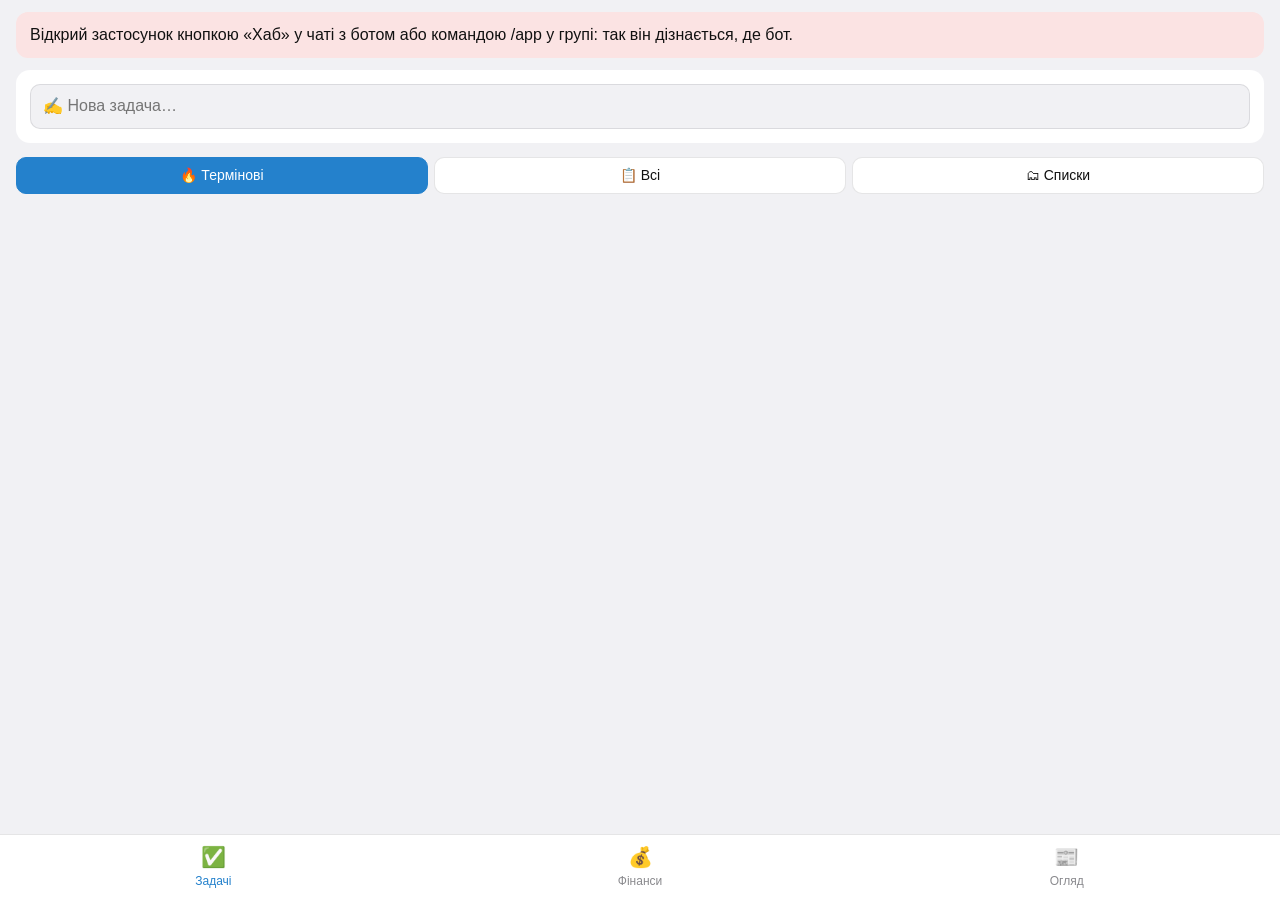
==== index.html @ 7ffdaf8e "Вкладка «Фінанси»: бюджет на сьогодні, підтвердження, готівка, місяць з лімітами, операції Co-Author" ====
<!doctype html>
<html lang="uk">
<head>
  <meta charset="utf-8">
  <meta name="viewport" content="width=device-width, initial-scale=1, viewport-fit=cover">
  <meta name="color-scheme" content="light dark">
  <title>Outer Mind</title>
  <script src="https://telegram.org/js/telegram-web-app.js"></script>
  <link rel="stylesheet" href="style.css">
</head>
<body>
  <main>
    <p class="banner" id="banner" hidden></p>

    <section class="screen active" id="tasks">
      <form class="add card" id="add-form" autocomplete="off">
        <input id="add-title" maxlength="200" placeholder="✍️ Нова задача…">
        <div class="add-extra" id="add-extra" hidden>
          <div class="chips" id="add-priority"></div>
          <div class="chips" id="add-category"></div>
          <button class="primary" type="submit">Додати</button>
        </div>
      </form>

      <div class="segments" id="filters">
        <button data-filter="urgent" class="on">🔥 Термінові</button>
        <button data-filter="all">📋 Всі</button>
        <button data-filter="lists">🗂 Списки</button>
      </div>
      <div class="chips lists" id="list-chips" hidden></div>

      <p class="summary" id="summary"></p>
      <ul class="tasks" id="task-list"></ul>
      <p class="empty" id="empty" hidden></p>
    </section>

    <section class="screen" id="finance">
      <div class="card budget">
        <div class="budget-head">
          <span class="muted">Сьогодні</span>
          <span id="f-days" class="muted"></span>
        </div>
        <div class="big" id="f-today"></div>
        <div class="bar"><i id="f-today-bar"></i></div>
        <div class="muted small" id="f-month-line"></div>
        <div class="money-row">
          <button class="link" id="f-cash" type="button"></button>
          <button class="link" id="f-balance-btn" type="button">💳 Баланс</button>
        </div>
        <div class="muted small" id="f-balance" hidden></div>
      </div>

      <div id="f-pending-box" hidden>
        <h3 class="section">⏳ Підтвердити</h3>
        <ul class="ops" id="f-pending"></ul>
      </div>

      <form class="card add" id="f-add" autocomplete="off">
        <div class="segments tight" id="f-kind">
          <button type="button" data-kind="spent" class="on">− Витрата</button>
          <button type="button" data-kind="income">+ Дохід</button>
        </div>
        <div class="row">
          <input id="f-amount" inputmode="decimal" placeholder="Сума, ₴" maxlength="12">
          <input id="f-comment" placeholder="на що" maxlength="200">
        </div>
        <div class="add-extra" id="f-add-extra" hidden>
          <div class="chips" id="f-add-cat"></div>
          <button class="primary" type="submit">💵 Записати готівкою</button>
        </div>
      </form>

      <div class="month-nav">
        <button type="button" class="ghost" id="f-prev">◀</button>
        <h3 id="f-month-title"></h3>
        <button type="button" class="ghost" id="f-next">▶</button>
      </div>
      <div class="card">
        <div class="totals">
          <div><span class="muted small">Дохід</span><b id="f-income"></b></div>
          <div><span class="muted small">Витрати</span><b id="f-spent"></b></div>
        </div>
        <ul class="cats" id="f-cats"></ul>
        <p class="muted small hint">Натисни категорію, щоб задати ліміт на місяць.</p>
      </div>

      <h3 class="section">📋 Операції</h3>
      <ul class="ops" id="f-ops"></ul>
      <p class="empty" id="f-ops-empty" hidden>За цей місяць операцій немає.</p>
    </section>
    <section class="screen" id="overview">
      <div class="card">
        <h2>📰 Огляд</h2>
        <p class="muted">Скоро: дайджести й підсумки дня. Поки що — в темі «Огляд» у групі.</p>
      </div>
    </section>
  </main>

  <div class="toast" id="toast" hidden>
    <span id="toast-text"></span>
    <button id="toast-undo" hidden>↩️ Повернути</button>
  </div>

  <div class="sheet-back" id="sheet" hidden>
    <form class="sheet" id="edit-form" autocomplete="off">
      <h2>⚙️ Задача</h2>
      <label>Назва<input id="e-title" maxlength="200" required></label>
      <span class="label">Пріоритет</span>
      <div class="chips" id="e-priority"></div>
      <span class="label">Список</span>
      <div class="chips" id="e-category"></div>
      <span class="label">Дедлайн</span>
      <div class="row">
        <input type="date" id="e-date">
        <input type="time" id="e-time">
        <button type="button" class="ghost" id="e-nodate">✖</button>
      </div>
      <label>Повторення
        <select id="e-rec">
          <option value="none">Ні</option>
          <option value="daily">Щодня</option>
          <option value="weekly">Щотижня (день дедлайну)</option>
          <option value="monthly">Щомісяця (число дедлайну)</option>
          <option value="other">Інше…</option>
        </select>
      </label>
      <input id="e-rec-text" placeholder="пн, чт · по буднях · кожні 3 дні · 5 числа" hidden>
      <label>💬 Коментар<textarea id="e-comment" maxlength="1000" rows="3"></textarea></label>
      <p class="error" id="e-error" hidden></p>
      <div class="row">
        <button type="button" class="danger" id="e-delete">🗑 Видалити</button>
        <button type="submit" class="primary">Зберегти</button>
      </div>
    </form>
  </div>

  <div class="sheet-back" id="fsheet" hidden>
    <form class="sheet" id="fsheet-form" autocomplete="off"></form>
  </div>

  <nav class="tabs">
    <button data-screen="tasks" class="on">✅<span>Задачі</span></button>
    <button data-screen="finance">💰<span>Фінанси</span></button>
    <button data-screen="overview">📰<span>Огляд</span></button>
  </nav>

  <script src="app.js"></script>
  <script src="finance.js"></script>
</body>
</html>
---- style.css ----
/* Кольори беруться з теми Telegram (--tg-theme-*); значення після коми — для відкриття в браузері. */
:root {
  --bg: var(--tg-theme-bg-color, #ffffff);
  --bg2: var(--tg-theme-secondary-bg-color, #f1f1f4);
  --text: var(--tg-theme-text-color, #111111);
  --hint: var(--tg-theme-hint-color, #8a8a8e);
  --accent: var(--tg-theme-button-color, #2481cc);
  --accent-text: var(--tg-theme-button-text-color, #ffffff);
  --section: var(--tg-theme-section-bg-color, #ffffff);
  --danger: var(--tg-theme-destructive-text-color, #e53935);
  --line: color-mix(in srgb, var(--hint) 22%, transparent);
}
@media (prefers-color-scheme: dark) {
  :root {
    --bg: var(--tg-theme-bg-color, #17212b);
    --bg2: var(--tg-theme-secondary-bg-color, #0e1621);
    --text: var(--tg-theme-text-color, #f5f5f5);
    --hint: var(--tg-theme-hint-color, #708499);
    --accent: var(--tg-theme-button-color, #5288c1);
    --section: var(--tg-theme-section-bg-color, #17212b);
  }
}

* { box-sizing: border-box; }
[hidden] { display: none !important; }
html, body { margin: 0; }
body {
  min-height: 100vh;
  background: var(--bg2);
  color: var(--text);
  font: 16px/1.4 -apple-system, BlinkMacSystemFont, "Segoe UI", Roboto, sans-serif;
  padding-bottom: calc(76px + env(safe-area-inset-bottom));
}
button, input, select, textarea { font: inherit; color: inherit; }
input, select, textarea {
  width: 100%;
  padding: 10px 12px;
  border: 1px solid var(--line);
  border-radius: 10px;
  background: var(--bg2);
  outline: none;
}
input:focus, textarea:focus, select:focus { border-color: var(--accent); }
textarea { resize: vertical; }

main { padding: 12px 16px; }
.screen { display: none; }
.screen.active { display: block; }
.card { background: var(--section); border-radius: 14px; padding: 14px; }
.card h2 { margin: 0 0 6px; font-size: 18px; }
.muted { margin: 0; color: var(--hint); }
.banner {
  margin: 0 0 12px; padding: 12px 14px; border-radius: 12px;
  background: color-mix(in srgb, var(--danger) 14%, var(--section));
}

/* додавання */
.add { display: grid; gap: 10px; }
.add-extra { display: grid; gap: 10px; }

/* кнопки-фішки */
.chips { display: flex; flex-wrap: wrap; gap: 6px; }
.chips button, .segments button {
  border: 1px solid var(--line);
  background: var(--section);
  border-radius: 999px;
  padding: 6px 12px;
  cursor: pointer;
  font-size: 14px;
}
.chips button.on { background: var(--accent); color: var(--accent-text); border-color: var(--accent); }
.lists { margin-top: 8px; }

.segments {
  display: flex; gap: 6px; margin: 14px 0 0;
}
.segments button { flex: 1; border-radius: 10px; padding: 8px 4px; }
.segments button.on { background: var(--accent); color: var(--accent-text); border-color: var(--accent); }

.summary { margin: 12px 2px 6px; color: var(--hint); font-size: 14px; }
.empty { text-align: center; color: var(--hint); margin-top: 32px; }

/* список задач */
.tasks { list-style: none; margin: 0; padding: 0; display: grid; gap: 8px; }
.task {
  display: flex; gap: 12px; align-items: flex-start;
  background: var(--section); border-radius: 14px; padding: 12px 14px;
  cursor: pointer;
}
.task .check {
  flex: none; width: 26px; height: 26px; margin-top: 1px;
  border: 2px solid var(--hint); border-radius: 50%; background: none; cursor: pointer;
  padding: 0;
}
.task .check:active { background: color-mix(in srgb, var(--accent) 30%, transparent); }
.task .body { flex: 1; min-width: 0; }
.task .title { font-weight: 600; overflow-wrap: anywhere; }
.task .meta { color: var(--hint); font-size: 14px; margin-top: 2px; }
.task .meta.overdue { color: var(--danger); }
.task .comment { font-size: 14px; font-style: italic; margin-top: 4px; overflow-wrap: anywhere; }
.task.leaving { opacity: .4; transition: opacity .2s; }

/* кнопки */
.primary, .danger, .ghost {
  border: 0; border-radius: 10px; padding: 11px 14px; cursor: pointer; font-weight: 600;
}
.primary { background: var(--accent); color: var(--accent-text); }
.danger { background: none; color: var(--danger); }
.ghost { background: var(--bg2); color: var(--hint); flex: none; }

/* панель редагування */
.sheet-back {
  position: fixed; inset: 0; z-index: 10;
  background: rgba(0, 0, 0, .35);
  display: flex; align-items: flex-end;
}
.sheet {
  width: 100%; max-height: 92vh; overflow-y: auto;
  background: var(--bg); border-radius: 18px 18px 0 0;
  padding: 18px 16px calc(18px + env(safe-area-inset-bottom));
  display: grid; gap: 10px;
}
.sheet h2 { margin: 0; font-size: 18px; }
.sheet label { display: grid; gap: 6px; font-size: 14px; color: var(--hint); }
.sheet .label { font-size: 14px; color: var(--hint); }
.row { display: flex; gap: 8px; align-items: center; }
.row .primary { flex: 1; }
.error { color: var(--danger); margin: 0; font-size: 14px; }

/* сповіщення знизу */
.toast {
  position: fixed; left: 16px; right: 16px; z-index: 5;
  bottom: calc(72px + env(safe-area-inset-bottom));
  display: flex; justify-content: space-between; align-items: center; gap: 10px;
  background: var(--text); color: var(--bg);
  border-radius: 12px; padding: 10px 14px; font-size: 14px;
}
.toast button { border: 0; background: none; color: var(--bg); font-weight: 600; cursor: pointer; }

/* вкладки */
.tabs {
  position: fixed; left: 0; right: 0; bottom: 0;
  display: flex; background: var(--bg);
  border-top: 1px solid var(--line);
  padding-bottom: env(safe-area-inset-bottom);
}
.tabs button {
  flex: 1; display: flex; flex-direction: column; align-items: center; gap: 2px;
  padding: 8px 0 10px; border: 0; background: none; color: var(--hint);
  font-size: 20px; cursor: pointer;
}
.tabs button span { font-size: 12px; }
.tabs button.on { color: var(--accent); }

/* ---------- фінанси ---------- */
#finance > * + * { margin-top: 12px; }
.small { font-size: 13px; }
.section { margin: 16px 2px 8px; font-size: 15px; }
.budget-head { display: flex; justify-content: space-between; }
.big { font-size: 26px; font-weight: 700; margin: 2px 0 8px; }
.big .of { font-size: 16px; font-weight: 400; color: var(--hint); }
.bar { height: 6px; border-radius: 3px; background: var(--bg2); overflow: hidden; margin-bottom: 8px; }
.bar i { display: block; height: 100%; width: 0; background: var(--accent); border-radius: 3px; }
.bar i.warn { background: #f0a020; }
.bar i.over { background: var(--danger); }
.money-row { display: flex; justify-content: space-between; margin-top: 10px; }
.link { border: 0; background: none; padding: 0; color: var(--accent); cursor: pointer; font-size: 15px; }
.segments.tight { margin: 0; }

.month-nav { display: flex; align-items: center; justify-content: space-between; margin-top: 18px; }
.month-nav h3 { margin: 0; font-size: 16px; }
.totals { display: flex; gap: 12px; margin-bottom: 10px; }
.totals div { flex: 1; display: grid; gap: 2px; }
.totals b { font-size: 18px; }
.hint { margin: 8px 0 0; }

.cats { list-style: none; margin: 0; padding: 0; display: grid; gap: 10px; }
.cats li { cursor: pointer; }
.cats .line { display: flex; justify-content: space-between; gap: 8px; font-size: 15px; }
.cats .line span:last-child { white-space: nowrap; color: var(--hint); }
.cats .bar { height: 4px; margin: 4px 0 0; }

.ops { list-style: none; margin: 0; padding: 0; display: grid; gap: 6px; }
.ops .day { font-size: 13px; color: var(--hint); margin: 8px 2px 0; }
.op {
  display: flex; gap: 10px; align-items: center;
  background: var(--section); border-radius: 12px; padding: 10px 12px; cursor: pointer;
}
.op .ico { font-size: 20px; flex: none; }
.op .body { flex: 1; min-width: 0; }
.op .place { overflow: hidden; text-overflow: ellipsis; white-space: nowrap; }
.op .cat { font-size: 13px; color: var(--hint); }
.op .sum { font-weight: 600; white-space: nowrap; }
.op .sum.plus { color: #2e9e4f; }
.op.muted-op { opacity: .55; }
.op .actions { display: flex; gap: 6px; flex: none; }
.op .actions button { border: 0; border-radius: 8px; padding: 6px 10px; cursor: pointer; font-size: 14px; }
.op .actions .ok { background: var(--accent); color: var(--accent-text); }
.op .actions .other { background: var(--bg2); }
.pending-op { flex-wrap: wrap; }
.pending-op .actions { width: 100%; }
.pending-op .actions button { flex: 1; padding: 8px 10px; }
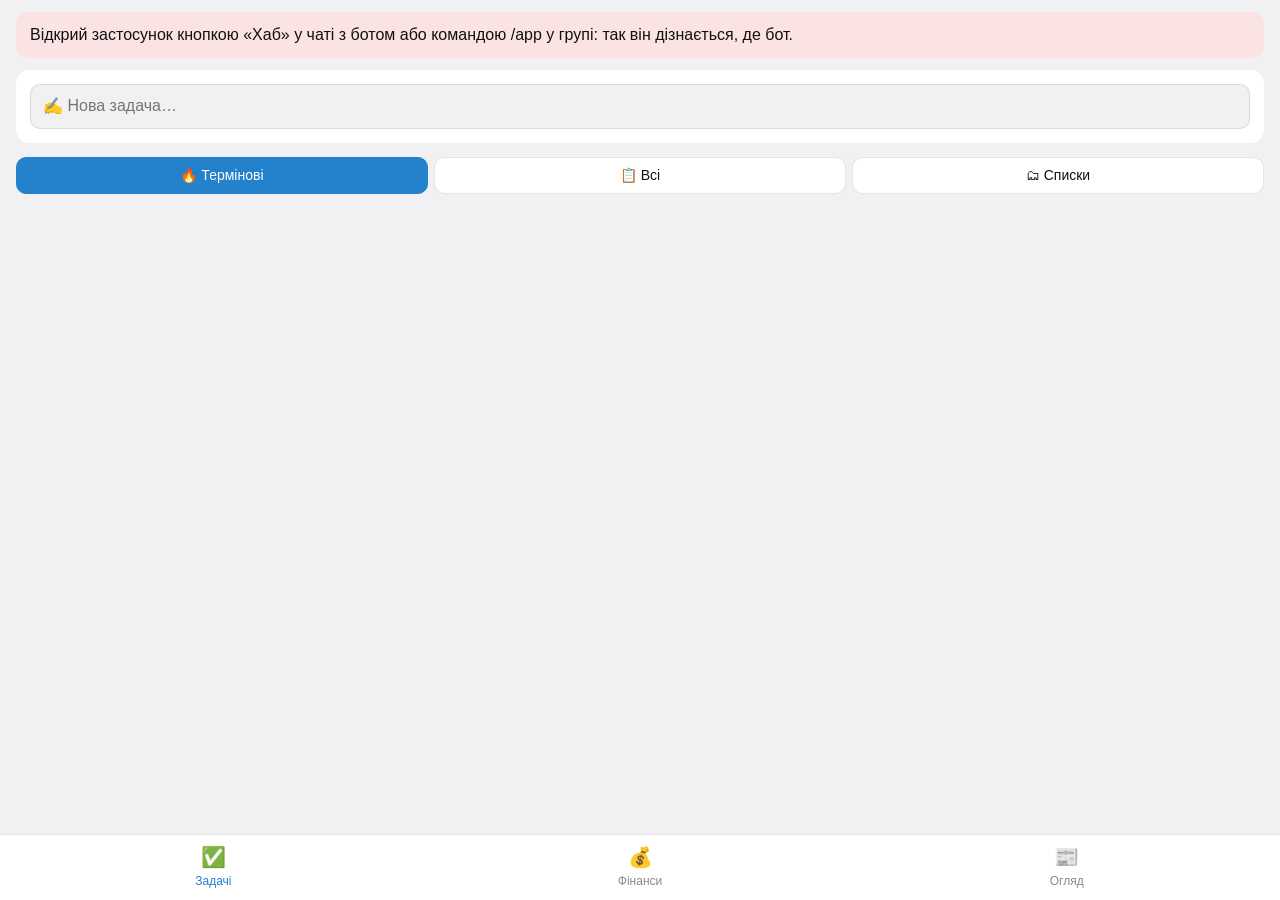
==== commit aac21ee5: "Фінанси: операції по магазинах і історія магазину Co-Authored-By: Claude Opus 5.5 <noreply@anthropic" ====
--- a/index.html
+++ b/index.html
@@ -85,6 +85,10 @@
       </div>
 
       <h3 class="section">📋 Операції</h3>
+      <div class="segments tight" id="f-group">
+        <button type="button" data-group="days" class="on">📅 По днях</button>
+        <button type="button" data-group="stores">🏪 По магазинах</button>
+      </div>
       <ul class="ops" id="f-ops"></ul>
       <p class="empty" id="f-ops-empty" hidden>За цей місяць операцій немає.</p>
     </section>
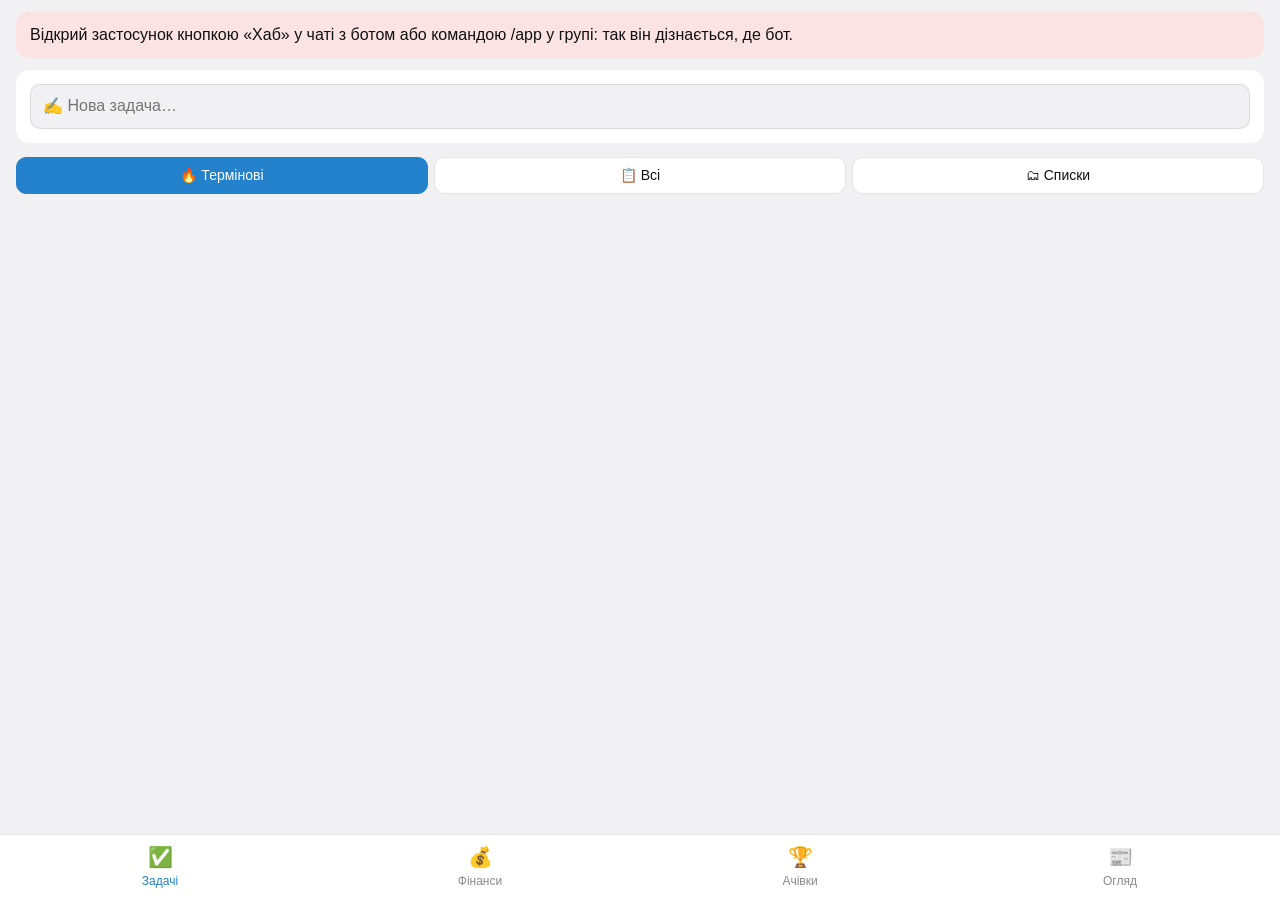
==== commit 5a0123b5: "Вкладка «Ачівки»: рівень, XP, прогрес; версії файлів проти кешу Co-Authored-By: Claude Opus 5.5 <nor" ====
--- a/index.html
+++ b/index.html
@@ -6,7 +6,7 @@
   <meta name="color-scheme" content="light dark">
   <title>Outer Mind</title>
   <script src="https://telegram.org/js/telegram-web-app.js"></script>
-  <link rel="stylesheet" href="style.css">
+  <link rel="stylesheet" href="style.css?v=202611032359">
 </head>
 <body>
   <main>
@@ -92,6 +92,30 @@
       <ul class="ops" id="f-ops"></ul>
       <p class="empty" id="f-ops-empty" hidden>За цей місяць операцій немає.</p>
     </section>
+    <section class="screen" id="achievements">
+      <div class="card level">
+        <div class="level-head">
+          <span class="level-badge" id="a-level"></span>
+          <div>
+            <b id="a-xp"></b>
+            <div class="muted small" id="a-next"></div>
+          </div>
+        </div>
+        <div class="bar"><i id="a-bar"></i></div>
+        <div class="muted small" id="a-count"></div>
+      </div>
+
+      <div class="segments tight" id="a-filter">
+        <button type="button" data-filter="progress" class="on">🎯 Попереду</button>
+        <button type="button" data-filter="done">🏆 Отримані</button>
+      </div>
+      <ul class="achs" id="a-list"></ul>
+      <p class="empty" id="a-empty" hidden></p>
+
+      <h3 class="section">✨ Останні XP</h3>
+      <ul class="xp-log" id="a-recent"></ul>
+    </section>
+
     <section class="screen" id="overview">
       <div class="card">
         <h2>📰 Огляд</h2>
@@ -145,10 +169,12 @@
   <nav class="tabs">
     <button data-screen="tasks" class="on">✅<span>Задачі</span></button>
     <button data-screen="finance">💰<span>Фінанси</span></button>
+    <button data-screen="achievements">🏆<span>Ачівки</span></button>
     <button data-screen="overview">📰<span>Огляд</span></button>
   </nav>
 
-  <script src="app.js"></script>
-  <script src="finance.js"></script>
+  <script src="app.js?v=202611032359"></script>
+  <script src="finance.js?v=202611032359"></script>
+  <script src="achievements.js?v=202611032359"></script>
 </body>
 </html>
--- a/style.css
+++ b/style.css
@@ -200,3 +200,27 @@
 .pending-op { flex-wrap: wrap; }
 .pending-op .actions { width: 100%; }
 .pending-op .actions button { flex: 1; padding: 8px 10px; }
+
+/* ---------- ачівки ---------- */
+#achievements > * + * { margin-top: 12px; }
+.level-head { display: flex; align-items: center; gap: 14px; margin-bottom: 10px; }
+.level-badge {
+  flex: none; width: 52px; height: 52px; border-radius: 50%;
+  display: grid; place-items: center;
+  background: var(--accent); color: var(--accent-text); font-size: 22px; font-weight: 700;
+}
+.level-head b { font-size: 18px; }
+.achs { list-style: none; margin: 0; padding: 0; display: grid; gap: 8px; }
+.ach { display: flex; gap: 12px; align-items: center; background: var(--section); border-radius: 14px; padding: 12px 14px; }
+.ach .ico { font-size: 28px; flex: none; width: 36px; text-align: center; }
+.ach .body { flex: 1; min-width: 0; }
+.ach .title { font-weight: 600; }
+.ach .desc { font-size: 13px; color: var(--hint); }
+.ach .bar { height: 4px; margin: 6px 0 0; }
+.ach .meta { font-size: 12px; color: var(--hint); margin-top: 4px; }
+.ach.locked .ico { filter: grayscale(1); opacity: .6; }
+.ach .xp { flex: none; font-size: 13px; color: var(--accent); font-weight: 600; }
+.xp-log { list-style: none; margin: 0; padding: 0; display: grid; gap: 4px; }
+.xp-log li { display: flex; justify-content: space-between; gap: 8px; font-size: 14px; padding: 6px 2px; border-bottom: 1px solid var(--line); }
+.xp-log li span:last-child { color: var(--accent); font-weight: 600; white-space: nowrap; }
+.xp-log .when { color: var(--hint); font-size: 12px; }
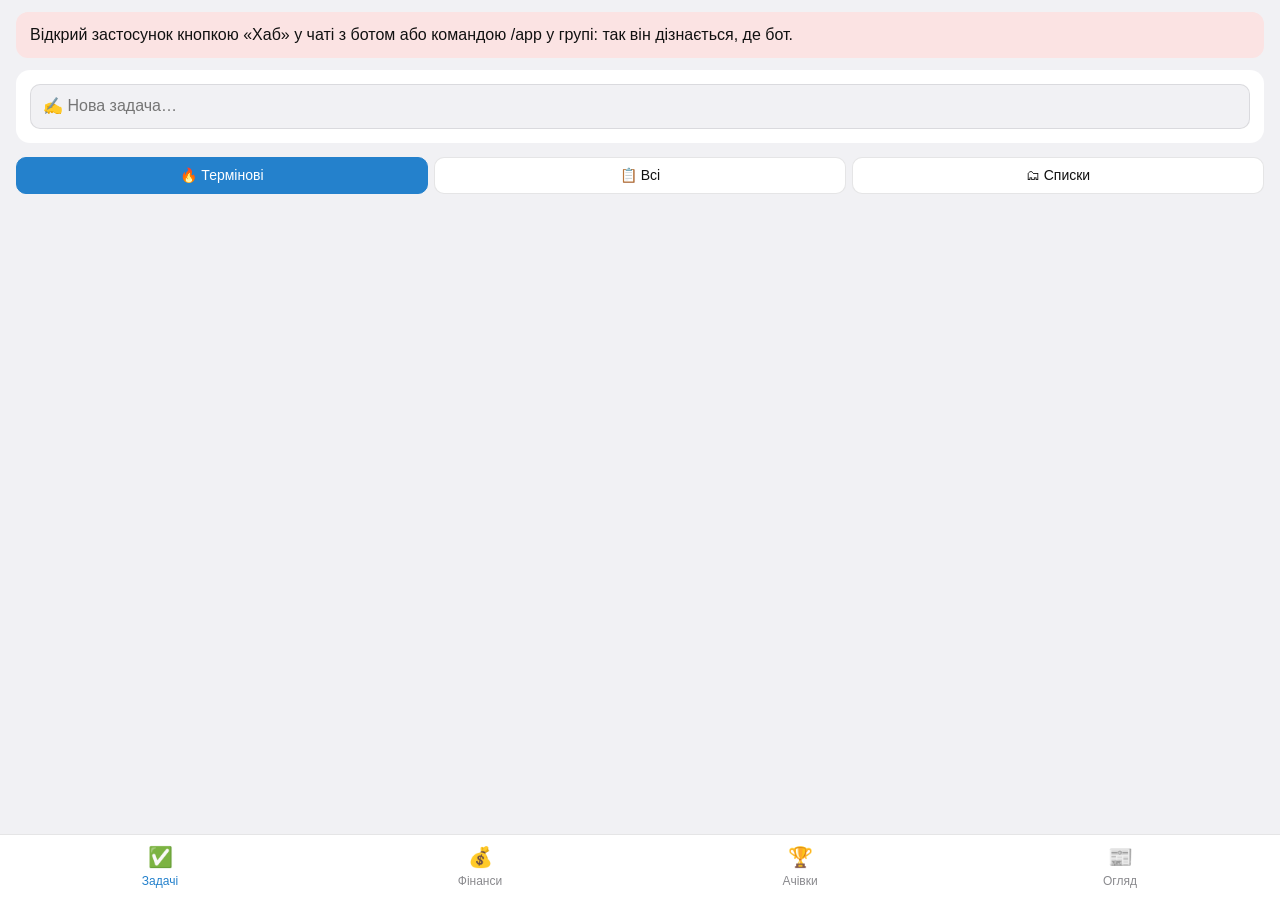
==== commit 1dcfb395: "Значки: контур без розривів у 7 символах Co-Authored-By: Claude Opus 5.5 <noreply@anthropic.com>" ====
--- a/index.html
+++ b/index.html
@@ -6,7 +6,7 @@
   <meta name="color-scheme" content="light dark">
   <title>Outer Mind</title>
   <script src="https://telegram.org/js/telegram-web-app.js"></script>
-  <link rel="stylesheet" href="style.css?v=202611032359">
+  <link rel="stylesheet" href="style.css?v=202611041300">
 </head>
 <body>
   <main>
@@ -175,6 +175,7 @@
 
   <script src="app.js?v=202611032359"></script>
   <script src="finance.js?v=202611032359"></script>
-  <script src="achievements.js?v=202611032359"></script>
+  <script src="badges.js?v=202611041300"></script>
+  <script src="achievements.js?v=202611041300"></script>
 </body>
 </html>
--- a/style.css
+++ b/style.css
@@ -212,13 +212,14 @@
 .level-head b { font-size: 18px; }
 .achs { list-style: none; margin: 0; padding: 0; display: grid; gap: 8px; }
 .ach { display: flex; gap: 12px; align-items: center; background: var(--section); border-radius: 14px; padding: 12px 14px; }
-.ach .ico { font-size: 28px; flex: none; width: 36px; text-align: center; }
+.ach .ico { font-size: 28px; flex: none; width: 48px; text-align: center; }
+.ach .badge svg { display: block; width: 48px; height: 48px; image-rendering: pixelated; }
 .ach .body { flex: 1; min-width: 0; }
 .ach .title { font-weight: 600; }
 .ach .desc { font-size: 13px; color: var(--hint); }
 .ach .bar { height: 4px; margin: 6px 0 0; }
 .ach .meta { font-size: 12px; color: var(--hint); margin-top: 4px; }
-.ach.locked .ico { filter: grayscale(1); opacity: .6; }
+.ach.locked .ico { filter: grayscale(.75) brightness(.75); }
 .ach .xp { flex: none; font-size: 13px; color: var(--accent); font-weight: 600; }
 .xp-log { list-style: none; margin: 0; padding: 0; display: grid; gap: 4px; }
 .xp-log li { display: flex; justify-content: space-between; gap: 8px; font-size: 14px; padding: 6px 2px; border-bottom: 1px solid var(--line); }
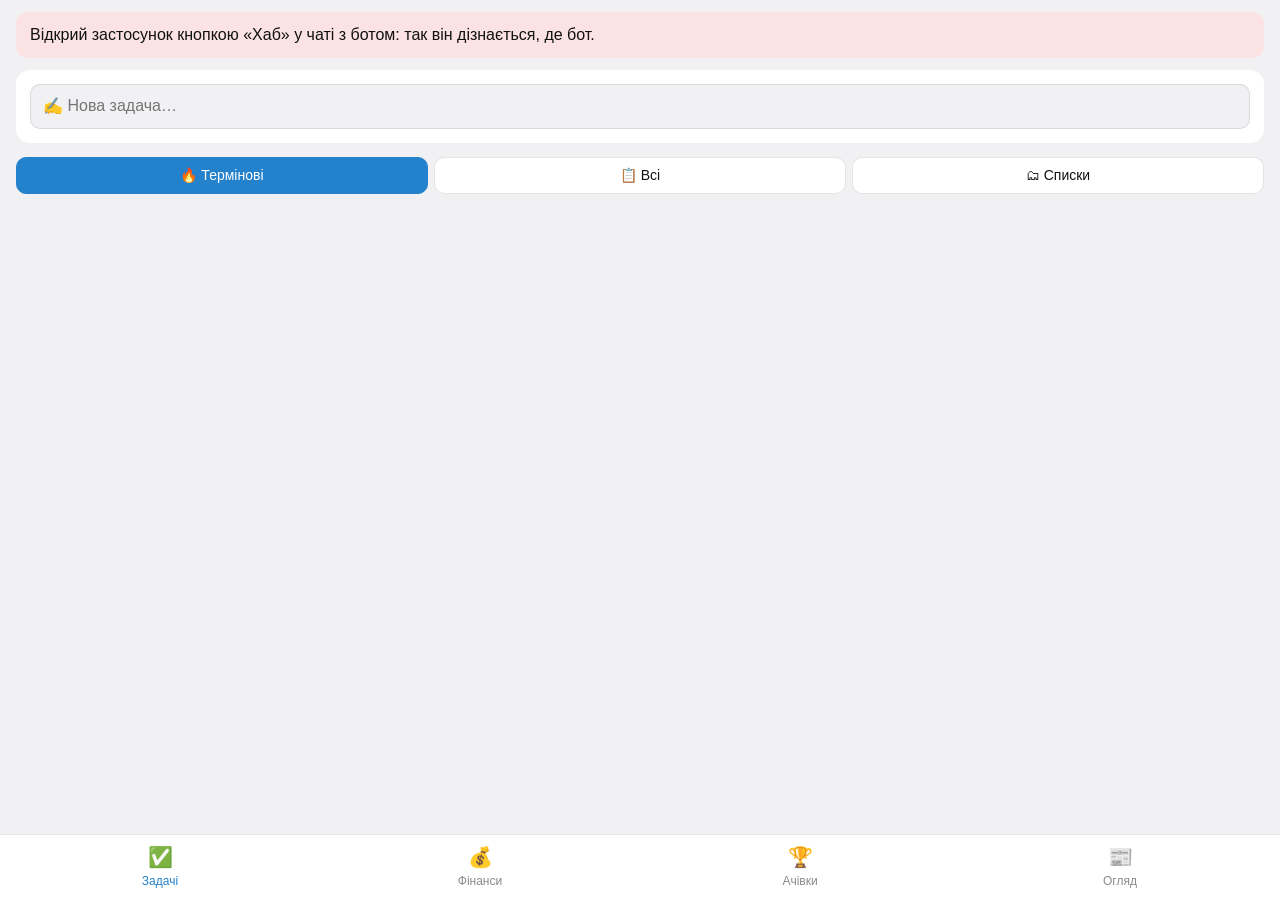
==== commit 5a934c21: "Вкладка «Огляд»: дайджести й попередження з бота, без згадок про групу Co-Authored-By: Claude Opus 5" ====
--- a/index.html
+++ b/index.html
@@ -6,7 +6,7 @@
   <meta name="color-scheme" content="light dark">
   <title>Outer Mind</title>
   <script src="https://telegram.org/js/telegram-web-app.js"></script>
-  <link rel="stylesheet" href="style.css?v=202611041300">
+  <link rel="stylesheet" href="style.css?v=202611041400">
 </head>
 <body>
   <main>
@@ -117,10 +117,8 @@
     </section>
 
     <section class="screen" id="overview">
-      <div class="card">
-        <h2>📰 Огляд</h2>
-        <p class="muted">Скоро: дайджести й підсумки дня. Поки що — в темі «Огляд» у групі.</p>
-      </div>
+      <ul class="notices" id="o-list"></ul>
+      <p class="empty" id="o-empty" hidden>Поки тихо. Дайджест задач приходить о 08:00, підсумок дня — о 23:00.</p>
     </section>
   </main>
 
@@ -173,9 +171,10 @@
     <button data-screen="overview">📰<span>Огляд</span></button>
   </nav>
 
-  <script src="app.js?v=202611032359"></script>
-  <script src="finance.js?v=202611032359"></script>
-  <script src="badges.js?v=202611041300"></script>
-  <script src="achievements.js?v=202611041300"></script>
+  <script src="app.js?v=202611041400"></script>
+  <script src="finance.js?v=202611041400"></script>
+  <script src="badges.js?v=202611041400"></script>
+  <script src="achievements.js?v=202611041400"></script>
+  <script src="overview.js?v=202611041400"></script>
 </body>
 </html>
--- a/style.css
+++ b/style.css
@@ -225,3 +225,12 @@
 .xp-log li { display: flex; justify-content: space-between; gap: 8px; font-size: 14px; padding: 6px 2px; border-bottom: 1px solid var(--line); }
 .xp-log li span:last-child { color: var(--accent); font-weight: 600; white-space: nowrap; }
 .xp-log .when { color: var(--hint); font-size: 12px; }
+
+/* ---------- огляд ---------- */
+.notices { list-style: none; margin: 0; padding: 0; display: grid; gap: 8px; }
+.notices .day { font-size: 13px; color: var(--hint); margin: 8px 2px 0; }
+.notice { background: var(--section); border-radius: 14px; padding: 12px 14px; }
+.notice.alert { border-left: 3px solid var(--accent); }
+.notice-head { display: flex; justify-content: space-between; font-size: 13px; color: var(--hint); margin-bottom: 4px; }
+.notice-text { white-space: pre-wrap; overflow-wrap: anywhere; font-size: 15px; }
+.notice-text code { font-size: 14px; }
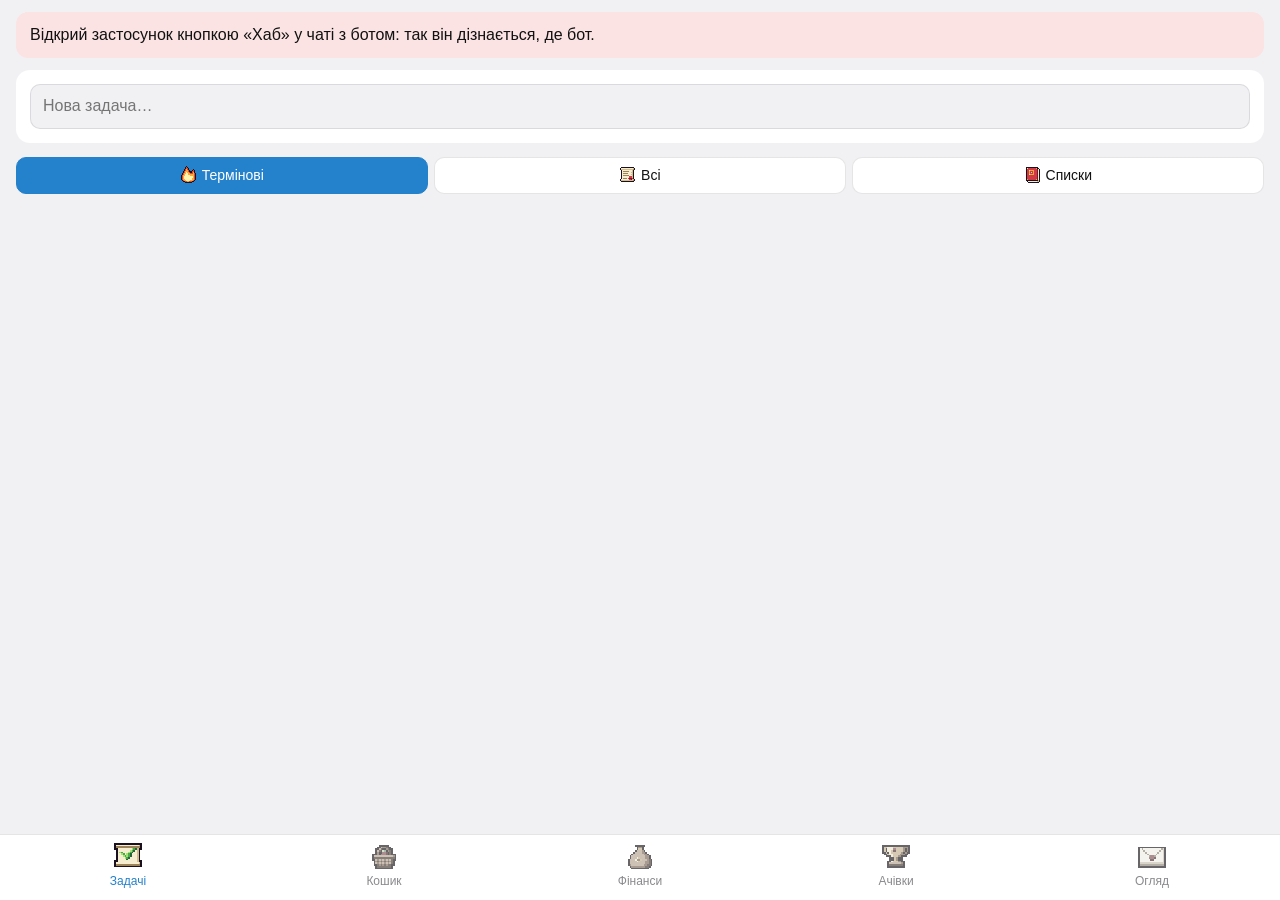
==== commit 3d7f8e64: "Кошик (список покупок) і піксельні іконки в стилі значків ачівок Co-Authored-By: Claude Opus 5.5 <no" ====
--- a/index.html
+++ b/index.html
@@ -6,7 +6,7 @@
   <meta name="color-scheme" content="light dark">
   <title>Outer Mind</title>
   <script src="https://telegram.org/js/telegram-web-app.js"></script>
-  <link rel="stylesheet" href="style.css?v=202611041400">
+  <link rel="stylesheet" href="style.css?v=202611041700">
 </head>
 <body>
   <main>
@@ -14,7 +14,7 @@
 
     <section class="screen active" id="tasks">
       <form class="add card" id="add-form" autocomplete="off">
-        <input id="add-title" maxlength="200" placeholder="✍️ Нова задача…">
+        <input id="add-title" maxlength="200" placeholder="Нова задача…">
         <div class="add-extra" id="add-extra" hidden>
           <div class="chips" id="add-priority"></div>
           <div class="chips" id="add-category"></div>
@@ -23,15 +23,32 @@
       </form>
 
       <div class="segments" id="filters">
-        <button data-filter="urgent" class="on">🔥 Термінові</button>
-        <button data-filter="all">📋 Всі</button>
-        <button data-filter="lists">🗂 Списки</button>
+        <button data-filter="urgent" data-icon="flame" class="on">Термінові</button>
+        <button data-filter="all" data-icon="scroll">Всі</button>
+        <button data-filter="lists" data-icon="book">Списки</button>
       </div>
       <div class="chips lists" id="list-chips" hidden></div>
 
       <p class="summary" id="summary"></p>
       <ul class="tasks" id="task-list"></ul>
       <p class="empty" id="empty" hidden></p>
+    </section>
+
+    <section class="screen" id="shopping">
+      <form class="add card" id="s-add" autocomplete="off">
+        <textarea id="s-text" rows="1" maxlength="3000" placeholder="Що купити? Можна одразу кілька: молоко, хліб, яйця"></textarea>
+        <button class="primary" type="submit" data-icon="basket" hidden id="s-add-btn">Додати в кошик</button>
+      </form>
+      <p class="summary" id="s-summary"></p>
+      <ul class="tasks shop" id="s-need"></ul>
+      <p class="empty" id="s-empty" hidden></p>
+      <div id="s-bought-box" hidden>
+        <div class="section-row">
+          <h3 class="section" data-icon="check">Куплено</h3>
+          <button type="button" class="link" id="s-clear" data-icon="bin">Очистити</button>
+        </div>
+        <ul class="tasks shop bought" id="s-bought"></ul>
+      </div>
     </section>
 
     <section class="screen" id="finance">
@@ -45,13 +62,13 @@
         <div class="muted small" id="f-month-line"></div>
         <div class="money-row">
           <button class="link" id="f-cash" type="button"></button>
-          <button class="link" id="f-balance-btn" type="button">💳 Баланс</button>
+          <button class="link" id="f-balance-btn" type="button" data-icon="key">Баланс</button>
         </div>
         <div class="muted small" id="f-balance" hidden></div>
       </div>
 
       <div id="f-pending-box" hidden>
-        <h3 class="section">⏳ Підтвердити</h3>
+        <h3 class="section" data-icon="hourglass">Підтвердити</h3>
         <ul class="ops" id="f-pending"></ul>
       </div>
 
@@ -66,14 +83,14 @@
         </div>
         <div class="add-extra" id="f-add-extra" hidden>
           <div class="chips" id="f-add-cat"></div>
-          <button class="primary" type="submit">💵 Записати готівкою</button>
+          <button class="primary" type="submit" data-icon="coin">Записати готівкою</button>
         </div>
       </form>
 
       <div class="month-nav">
-        <button type="button" class="ghost" id="f-prev">◀</button>
+        <button type="button" class="ghost" id="f-prev" data-icon="arrow_l" aria-label="Попередній місяць"></button>
         <h3 id="f-month-title"></h3>
-        <button type="button" class="ghost" id="f-next">▶</button>
+        <button type="button" class="ghost" id="f-next" data-icon="arrow_r" aria-label="Наступний місяць"></button>
       </div>
       <div class="card">
         <div class="totals">
@@ -84,10 +101,10 @@
         <p class="muted small hint">Натисни категорію, щоб задати ліміт на місяць.</p>
       </div>
 
-      <h3 class="section">📋 Операції</h3>
+      <h3 class="section" data-icon="scroll">Операції</h3>
       <div class="segments tight" id="f-group">
-        <button type="button" data-group="days" class="on">📅 По днях</button>
-        <button type="button" data-group="stores">🏪 По магазинах</button>
+        <button type="button" data-group="days" data-icon="calendar" class="on">По днях</button>
+        <button type="button" data-group="stores" data-icon="stall">По магазинах</button>
       </div>
       <ul class="ops" id="f-ops"></ul>
       <p class="empty" id="f-ops-empty" hidden>За цей місяць операцій немає.</p>
@@ -106,13 +123,13 @@
       </div>
 
       <div class="segments tight" id="a-filter">
-        <button type="button" data-filter="progress" class="on">🎯 Попереду</button>
-        <button type="button" data-filter="done">🏆 Отримані</button>
+        <button type="button" data-filter="progress" data-icon="target" class="on">Попереду</button>
+        <button type="button" data-filter="done" data-icon="trophy">Отримані</button>
       </div>
       <ul class="achs" id="a-list"></ul>
       <p class="empty" id="a-empty" hidden></p>
 
-      <h3 class="section">✨ Останні XP</h3>
+      <h3 class="section" data-icon="sparkle">Останні XP</h3>
       <ul class="xp-log" id="a-recent"></ul>
     </section>
 
@@ -124,12 +141,12 @@
 
   <div class="toast" id="toast" hidden>
     <span id="toast-text"></span>
-    <button id="toast-undo" hidden>↩️ Повернути</button>
+    <button id="toast-undo" data-icon="arrow_l" hidden>Повернути</button>
   </div>
 
   <div class="sheet-back" id="sheet" hidden>
     <form class="sheet" id="edit-form" autocomplete="off">
-      <h2>⚙️ Задача</h2>
+      <h2 data-icon="gear">Задача</h2>
       <label>Назва<input id="e-title" maxlength="200" required></label>
       <span class="label">Пріоритет</span>
       <div class="chips" id="e-priority"></div>
@@ -139,7 +156,7 @@
       <div class="row">
         <input type="date" id="e-date">
         <input type="time" id="e-time">
-        <button type="button" class="ghost" id="e-nodate">✖</button>
+        <button type="button" class="ghost" id="e-nodate" data-icon="cross" aria-label="Без дедлайну"></button>
       </div>
       <label>Повторення
         <select id="e-rec">
@@ -151,10 +168,10 @@
         </select>
       </label>
       <input id="e-rec-text" placeholder="пн, чт · по буднях · кожні 3 дні · 5 числа" hidden>
-      <label>💬 Коментар<textarea id="e-comment" maxlength="1000" rows="3"></textarea></label>
+      <label><span data-icon="speech">Коментар</span><textarea id="e-comment" maxlength="1000" rows="3"></textarea></label>
       <p class="error" id="e-error" hidden></p>
       <div class="row">
-        <button type="button" class="danger" id="e-delete">🗑 Видалити</button>
+        <button type="button" class="danger" id="e-delete" data-icon="bin">Видалити</button>
         <button type="submit" class="primary">Зберегти</button>
       </div>
     </form>
@@ -165,16 +182,19 @@
   </div>
 
   <nav class="tabs">
-    <button data-screen="tasks" class="on">✅<span>Задачі</span></button>
-    <button data-screen="finance">💰<span>Фінанси</span></button>
-    <button data-screen="achievements">🏆<span>Ачівки</span></button>
-    <button data-screen="overview">📰<span>Огляд</span></button>
+    <button data-screen="tasks" data-icon="quest" class="on"><span>Задачі</span></button>
+    <button data-screen="shopping" data-icon="basket"><span>Кошик</span></button>
+    <button data-screen="finance" data-icon="sack"><span>Фінанси</span></button>
+    <button data-screen="achievements" data-icon="trophy"><span>Ачівки</span></button>
+    <button data-screen="overview" data-icon="letter"><span>Огляд</span></button>
   </nav>
 
-  <script src="app.js?v=202611041400"></script>
-  <script src="finance.js?v=202611041400"></script>
-  <script src="badges.js?v=202611041400"></script>
-  <script src="achievements.js?v=202611041400"></script>
-  <script src="overview.js?v=202611041400"></script>
+  <script src="badges.js?v=202611041700"></script>
+  <script src="icons.js?v=202611041700"></script>
+  <script src="app.js?v=202611041700"></script>
+  <script src="finance.js?v=202611041700"></script>
+  <script src="shopping.js?v=202611041700"></script>
+  <script src="achievements.js?v=202611041700"></script>
+  <script src="overview.js?v=202611041700"></script>
 </body>
 </html>
--- a/style.css
+++ b/style.css
@@ -234,3 +234,33 @@
 .notice-head { display: flex; justify-content: space-between; font-size: 13px; color: var(--hint); margin-bottom: 4px; }
 .notice-text { white-space: pre-wrap; overflow-wrap: anywhere; font-size: 15px; }
 .notice-text code { font-size: 14px; }
+
+/* ---------- піксельні іконки (icons.js) ---------- */
+.px {
+  display: inline-block; flex: none;
+  width: 1.2em; height: 1.2em; vertical-align: -0.25em;
+  margin-right: .35em;
+}
+.px.solo { margin-right: 0; }
+.px svg { display: block; width: 100%; height: 100%; image-rendering: pixelated; }
+.with-px { overflow-wrap: anywhere; }
+.tabs button { font-size: 12px; }
+.tabs .px { width: 28px; height: 28px; margin: 0; transition: transform .15s, filter .15s; }
+.tabs button:not(.on) .px { filter: grayscale(.7) opacity(.65); }
+.tabs button.on .px { transform: translateY(-2px); }
+.op .ico .px, .op .ico { width: 28px; height: 28px; margin: 0; }
+.ghost .px:only-child { width: 22px; height: 22px; }
+.toast .px { width: 18px; height: 18px; }
+
+/* ---------- кошик ---------- */
+#shopping > * + * { margin-top: 12px; }
+#s-text { resize: none; overflow: hidden; min-height: 44px; }
+.section-row { display: flex; justify-content: space-between; align-items: baseline; }
+.section-row .link { font-size: 14px; }
+.shop-item { align-items: center; }
+.shop-item .check { margin-top: 0; display: grid; place-items: center; }
+.shop-item .check .px { width: 18px; height: 18px; margin: 0; }
+.shop-item.done { opacity: .6; }
+.shop-item.done .check { border-color: transparent; background: color-mix(in srgb, #4aa84a 18%, transparent); }
+.shop-item.done .title { text-decoration: line-through; font-weight: 400; }
+.shop .title { font-weight: 500; }
